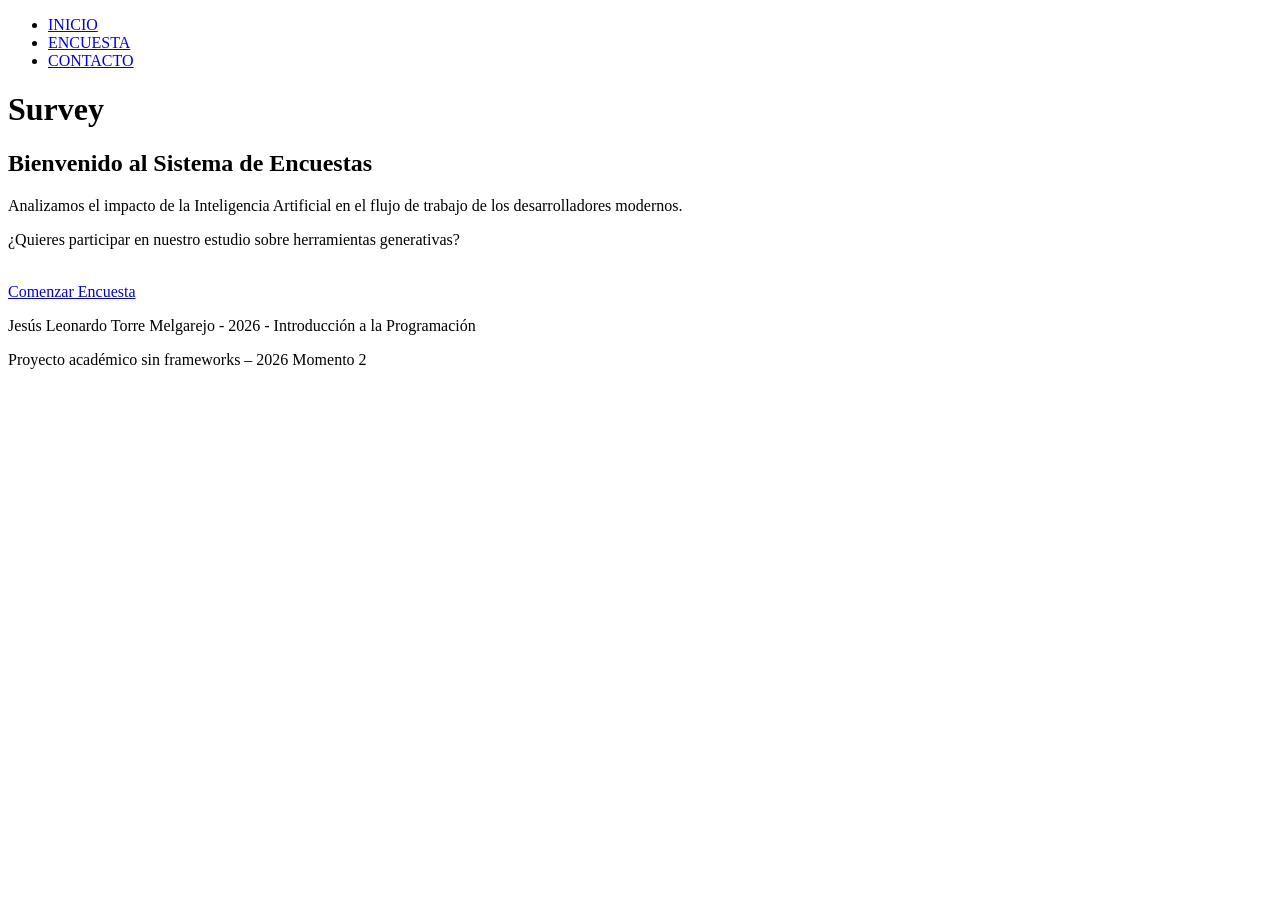
==== index.html @ 80f4e19c "Inicio-proyecto: Se crea el primer commit para inicializar el proyecto" ====
<!DOCTYPE html>
<html lang="es">
<head>
    <meta charset="UTF-8">
    <meta name="viewport" content="width=device-width, initial-scale=1.0">
    <title>Inicio</title>
    <link rel="stylesheet" href="styles/style.css">
</head>
<body>
    <header>
        <nav>
            <ul>
                <li><a href="index.html">INICIO</a></li>
                <li><a href="survey.html">ENCUESTA</a></li>
                <li><a href="contact-us.html">CONTACTO</a></li>
            </ul>
        </nav>
        <h1>Survey</h1>
    </header>

    <main>
        <section>
            <article>
                <h2>Bienvenido al Sistema de Encuestas</h2>
                <p>Analizamos el impacto de la Inteligencia Artificial en el flujo de trabajo de los desarrolladores modernos.</p>
            </article>
        </section>

        <section>
            <article>
                <p>¿Quieres participar en nuestro estudio sobre herramientas generativas?</p><br>
                <a href="survey.html" class="btn-link">Comenzar Encuesta</a>
            </article>
        </section>
    </main>

    <footer>
        <p>Jesús Leonardo Torre Melgarejo - 2026 - Introducción a la Programación</p>
        <p>Proyecto académico sin frameworks – 2026 Momento 2</p>
    </footer>
</body>
</html>
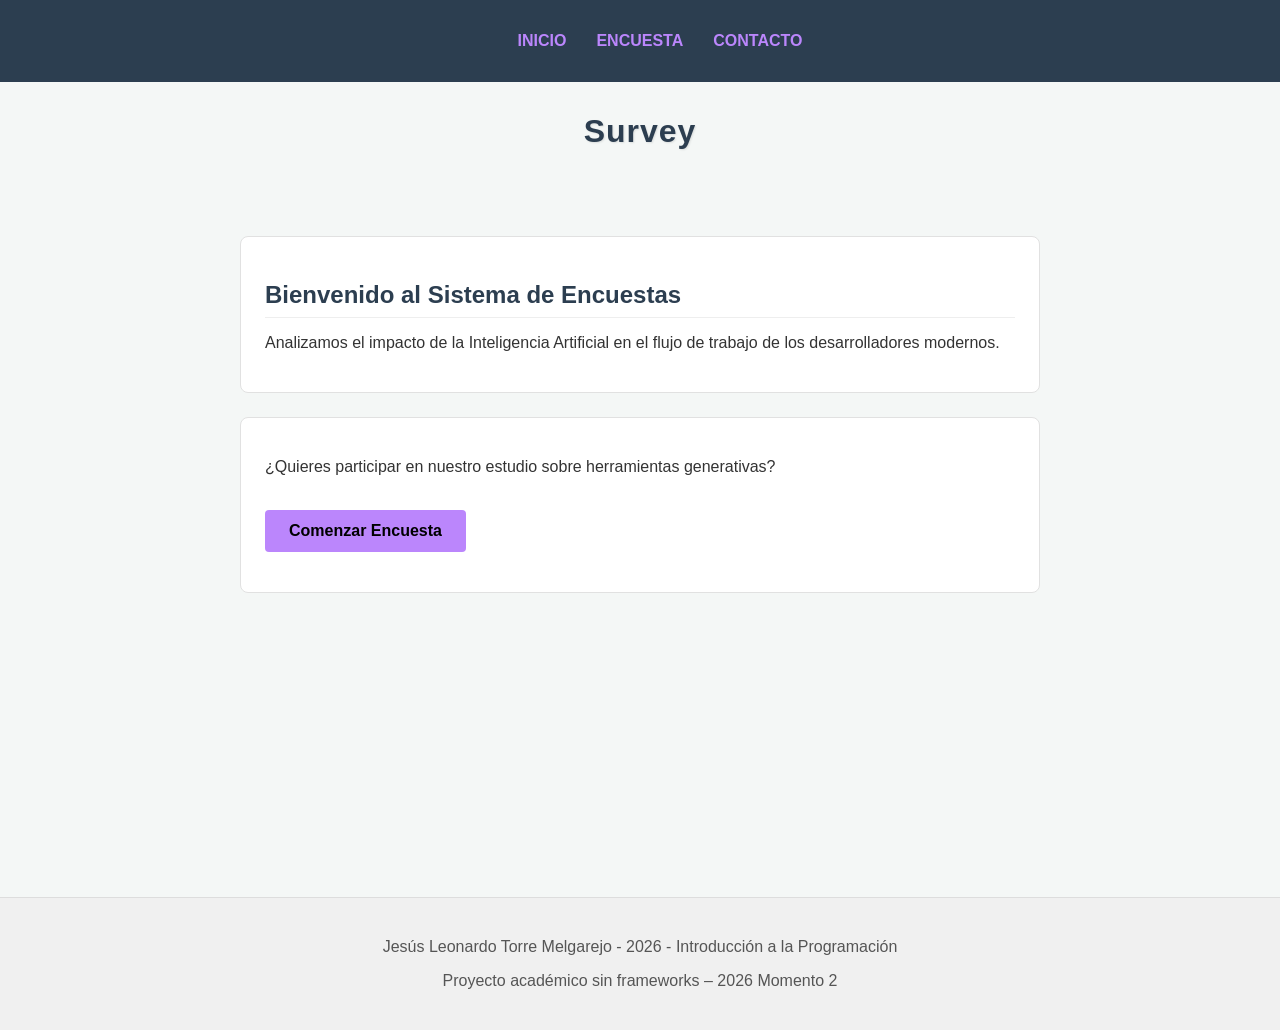
==== commit 57d577c2: "Version-final-CC1020497992" ====
--- a/index.html
+++ b/index.html
@@ -32,6 +32,10 @@
                 <a href="survey.html" class="btn-link">Comenzar Encuesta</a>
             </article>
         </section>
+        
+        <section id="space">
+        </section>
+
     </main>
 
     <footer>
--- a/styles/style.css
+++ b/styles/style.css
@@ -0,0 +1,126 @@
+body {
+    margin: 0;
+    background-color: #f4f7f6;
+    color: #333;
+    font-family: 'Segoe UI', sans-serif;
+    padding-top: 60px;
+}
+
+nav {
+    background-color: #2c3e50;
+    padding: 1rem 0;
+    position: fixed;
+    top: 0;
+    width: 100%;
+    z-index: 1000;
+}
+
+nav ul {
+    list-style: none;
+    display: flex;
+    justify-content: center;
+    gap: 30px;
+}
+
+nav a {
+    color: #bb86fc;
+    text-decoration: none;
+    font-weight: bold;
+    font-size: 16px;
+}
+
+nav a:hover {
+    color: #03dac6;
+}
+
+header {
+    text-align: center;
+    padding: 2rem 0;
+}
+
+header h1 {
+    color: #2c3e50;
+    letter-spacing: 1px;
+    text-shadow: 1px 1px 2px #0000001a;
+}
+
+footer {
+    background-color: #f0f0f0;
+    color: #555;
+    text-align: center;
+    padding: 1.5rem 0;
+    border-top: 1px solid #ddd;
+    margin-top: auto;
+}
+
+main {
+    flex: 1;
+    max-width: 800px;
+    margin: 2rem auto;
+    width: 90%;
+}
+
+section {
+    background: #fff;
+    padding: 1.5rem;
+    border-radius: 8px;
+    margin-bottom: 1.5rem;
+    border: 1px solid #e1e1e1;
+}
+
+#space {
+    border: none;
+    background: none;
+    height: 200px;
+}
+
+h2 {
+    margin-bottom: 1rem;
+    color: #2c3e50;
+    border-bottom: 1px solid #eee;
+    padding-bottom: 0.5rem;
+}
+
+article {
+    margin-bottom: 1rem;
+}
+
+label {
+    display: block;
+    margin-bottom: 4px;
+    font-weight: 600;
+}
+
+.label-inline {
+    display: inline-block;
+    margin-left: 5px;
+    margin-bottom: 10px;
+    font-weight: normal;
+}
+
+input[type="text"],
+input[type="email"],
+select,
+textarea {
+    width: 100%;
+    padding: 10px;
+    margin-bottom: 15px;
+    border: 1px solid #ccc;
+    border-radius: 4px;
+}
+
+button, .btn-link {
+    background-color: #bb86fc;
+    color: #000;
+    border: none;
+    padding: 12px 24px;
+    border-radius: 4px;
+    cursor: pointer;
+    font-weight: bold;
+    text-decoration: none;
+    display: inline-block;
+}
+
+button:hover, .btn-link:hover {
+    background-color: #03dac6;
+}
